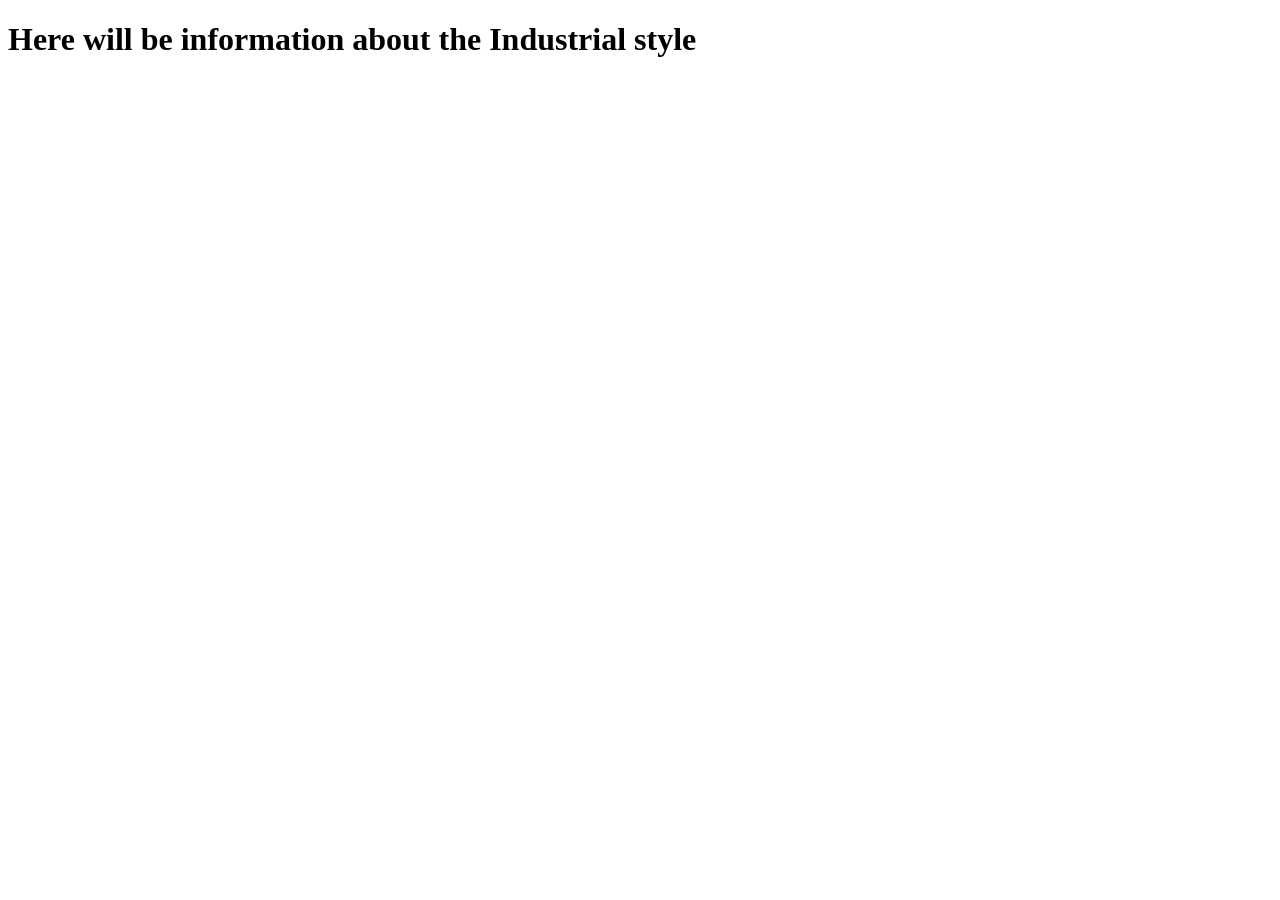
==== industrial.html @ 0ff0a552 "Add first pages" ====
<!doctype html>
<html lang="en">
  <head>
    <meta charset="UTF-8" />
    <meta name="viewport" content="width=device-width, initial-scale=1.0" />
    <title>Industrial interior style</title>
  </head>
  <body>
    <h1>Here will be information about the Industrial style</h1>
  </body>
</html>
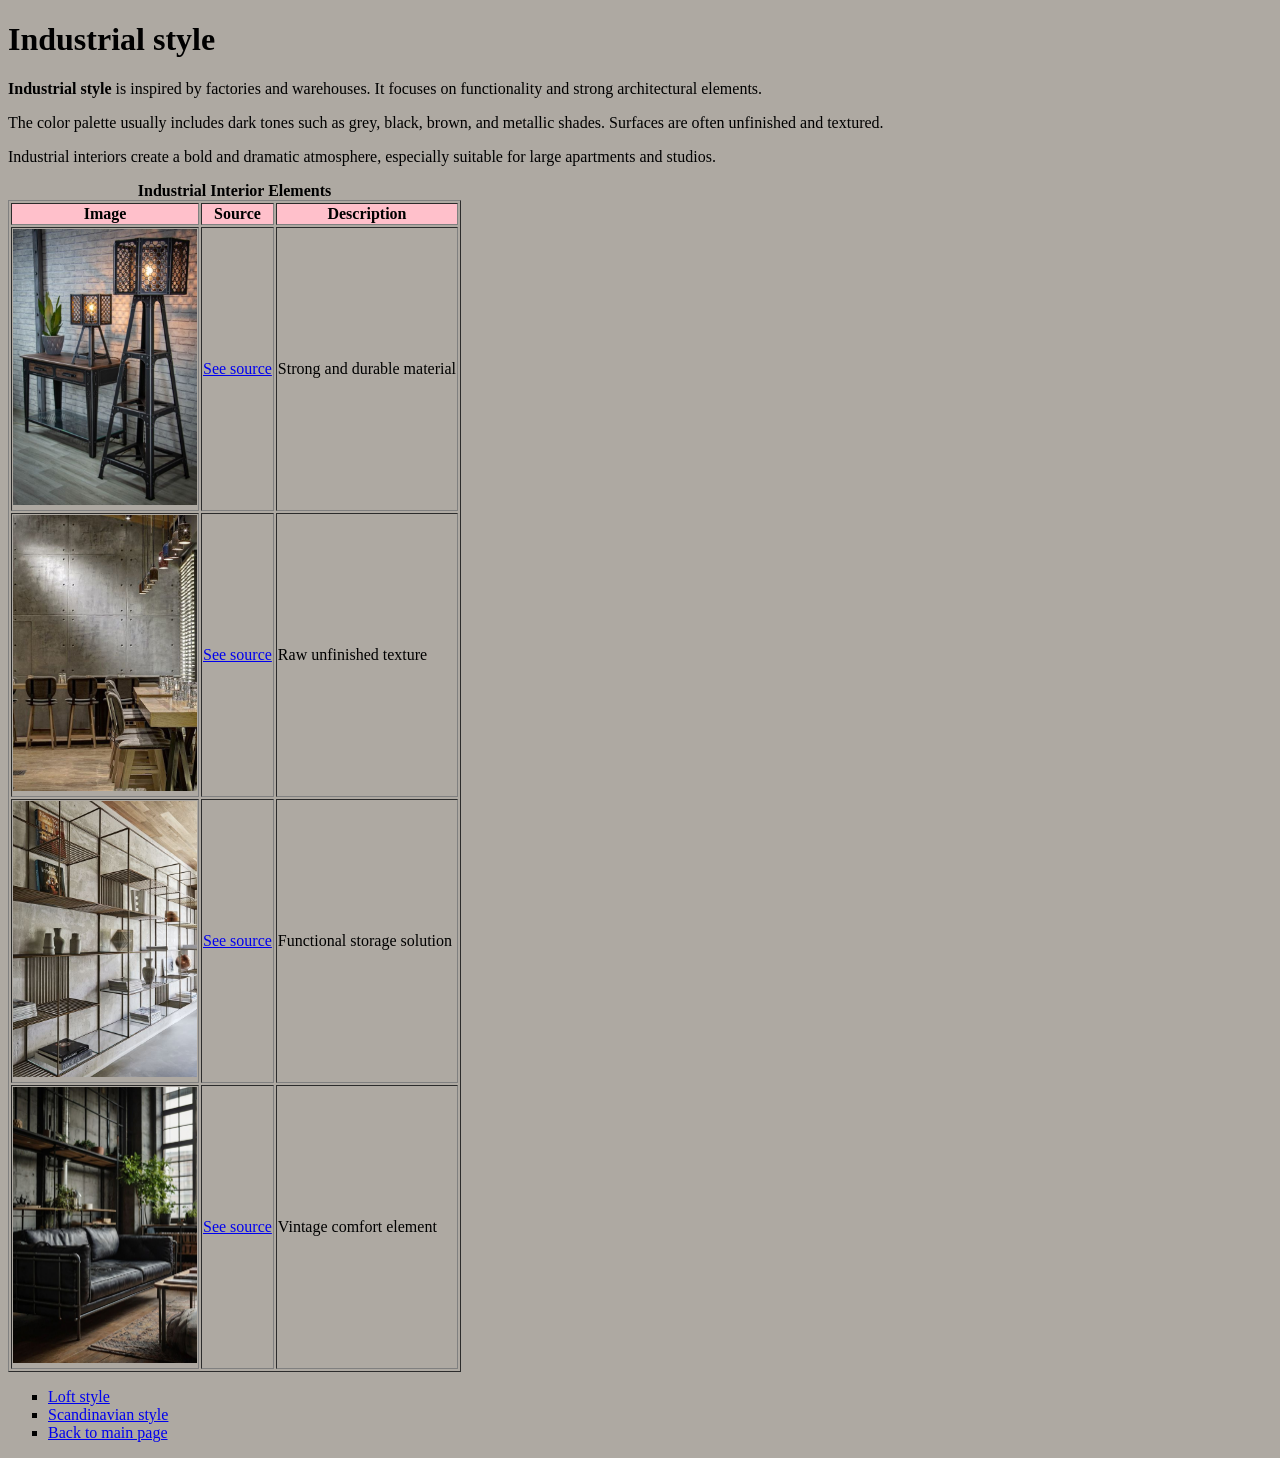
==== commit 20702bed: "Added information about styles" ====
--- a/industrial.html
+++ b/industrial.html
@@ -5,7 +5,84 @@
     <meta name="viewport" content="width=device-width, initial-scale=1.0" />
     <title>Industrial interior style</title>
   </head>
-  <body>
-    <h1>Here will be information about the Industrial style</h1>
+  <body bgcolor="#aea9a2">
+    <h1>Industrial style</h1>
+    <p>
+      <b>Industrial style </b>is inspired by factories and warehouses. It
+      focuses on functionality and strong architectural elements.
+    </p>
+    <p>
+      The color palette usually includes dark tones such as grey, black, brown,
+      and metallic shades. Surfaces are often unfinished and textured.
+    </p>
+    <p>
+      Industrial interiors create a bold and dramatic atmosphere, especially
+      suitable for large apartments and studios.
+    </p>
+    <table border="1" id="elements">
+      <caption>
+        <b>Industrial Interior Elements</b>
+      </caption>
+      <tr bgcolor="pink">
+        <th>Image</th>
+        <th>Source</th>
+        <th>Description</th>
+      </tr>
+      <tr>
+        <td><img src="./images/metal-lamp.jpg" width="184" height="100%" /></td>
+        <td>
+          <a
+            href="https://in.pinterest.com/pin/1091911872186576746/"
+            target="_blank"
+            >See source</a
+          >
+        </td>
+        <td>Strong and durable material</td>
+      </tr>
+      <tr>
+        <td>
+          <img src="./images/concrete-wall.jpg" width="184" height="100%" />
+        </td>
+        <td>
+          <a
+            href="https://in.pinterest.com/pin/8444318038510051/"
+            target="_blank"
+            >See source</a
+          >
+        </td>
+        <td>Raw unfinished texture</td>
+      </tr>
+      <tr>
+        <td>
+          <img src="./images/steel-shelves.jpg" width="184" height="100%" />
+        </td>
+        <td>
+          <a
+            href="https://in.pinterest.com/pin/4011087180980578/"
+            target="_blank"
+            >See source</a
+          >
+        </td>
+        <td>Functional storage solution</td>
+      </tr>
+      <tr>
+        <td>
+          <img src="./images/leather-sofa.jpg" width="184" height="100%" />
+        </td>
+        <td>
+          <a
+            href="https://in.pinterest.com/pin/70439181668362405/"
+            target="_blank"
+            >See source</a
+          >
+        </td>
+        <td>Vintage comfort element</td>
+      </tr>
+    </table>
+    <ul type="square">
+      <li><a href="./loft.html#definition2">Loft style</a></li>
+      <li><a href="./scandinavian.html">Scandinavian style</a></li>
+      <li><a href="./index.html">Back to main page</a></li>
+    </ul>
   </body>
 </html>
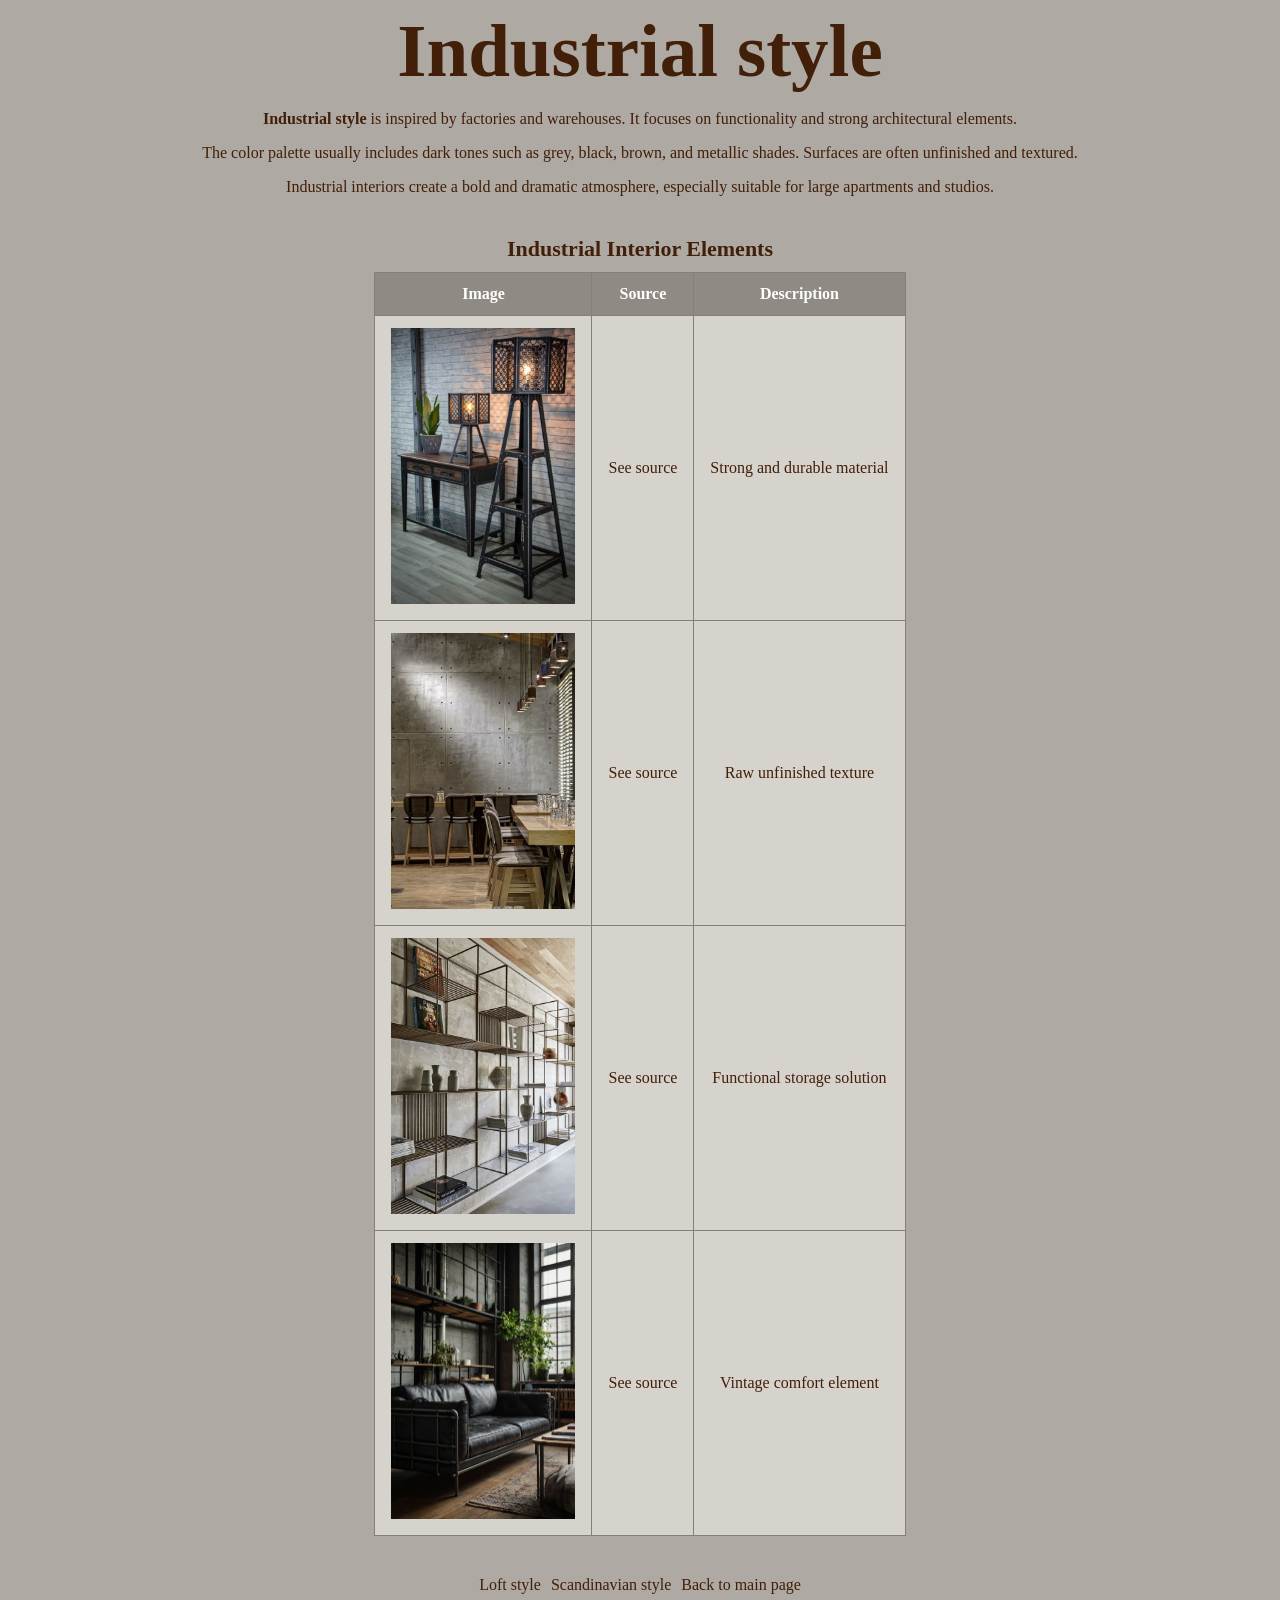
==== commit 4cb4020d: "added css to pages" ====
--- a/industrial.html
+++ b/industrial.html
@@ -4,9 +4,15 @@
     <meta charset="UTF-8" />
     <meta name="viewport" content="width=device-width, initial-scale=1.0" />
     <title>Industrial interior style</title>
+    <link rel="stylesheet" href="./style.css" />
   </head>
+  <style>
+    body {
+      text-align: center;
+    }
+  </style>
   <body bgcolor="#aea9a2">
-    <h1>Industrial style</h1>
+    <h1 id="main-title">Industrial style</h1>
     <p>
       <b>Industrial style </b>is inspired by factories and warehouses. It
       focuses on functionality and strong architectural elements.
@@ -79,7 +85,7 @@
         <td>Vintage comfort element</td>
       </tr>
     </table>
-    <ul type="square">
+    <ul type="square" class="navigation" style="justify-content: center">
       <li><a href="./loft.html#definition2">Loft style</a></li>
       <li><a href="./scandinavian.html">Scandinavian style</a></li>
       <li><a href="./index.html">Back to main page</a></li>
--- a/style.css
+++ b/style.css
@@ -0,0 +1,115 @@
+body {
+  color: rgb(65, 31, 9);
+}
+
+a {
+  text-decoration: none;
+  color: rgb(65, 31, 9) !important;
+}
+
+.navigation {
+  padding: 0;
+  margin-top: 40px;
+  list-style: none;
+  display: flex;
+  gap: 10px;
+}
+
+dl {
+  display: grid;
+  grid-template-columns: 100px 1fr;
+  gap: 10px;
+  max-width: 700px;
+}
+
+dt {
+  font-weight: bold;
+}
+
+dd {
+  margin: 0;
+}
+
+#main-title {
+  font-size: 75px;
+  max-width: 700px;
+  margin: 0 auto;
+}
+
+.main-title {
+  margin: 20px 0 !important;
+}
+
+.pages-list {
+  display: flex;
+  gap: 10px;
+}
+
+.page img {
+  flex-basis: calc((100% - 20px) / 3);
+  height: 400px;
+}
+
+.description {
+  display: flex;
+  gap: 20px;
+}
+
+.text {
+  max-width: 600px;
+  line-height: 1.7;
+}
+
+.advantages li h3,
+.advantages li p {
+  margin: 0;
+}
+
+.scandinavian-image {
+  width: 500px;
+  height: 500px;
+  border-radius: 20px;
+}
+
+table {
+  border-collapse: collapse;
+  background: #f5eadc;
+}
+
+.table-head {
+  background: #cdb79e;
+  font-size: 20px;
+  padding: 12px 16px;
+}
+
+.scandinavian-table td {
+  padding: 12px 16px;
+}
+
+iframe {
+  float: right;
+  margin: 20px;
+  border-radius: 12px;
+  box-shadow: 0 8px 20px rgba(0, 0, 0, 0.15);
+}
+
+#elements {
+  margin: 40px auto;
+  background: #d6d2cc;
+}
+
+#elements caption {
+  font-size: 22px;
+  margin-bottom: 10px;
+}
+
+#elements th,
+#elements td {
+  padding: 12px 16px;
+  text-align: center;
+}
+
+#elements th {
+  background: #8f8a84;
+  color: white;
+}
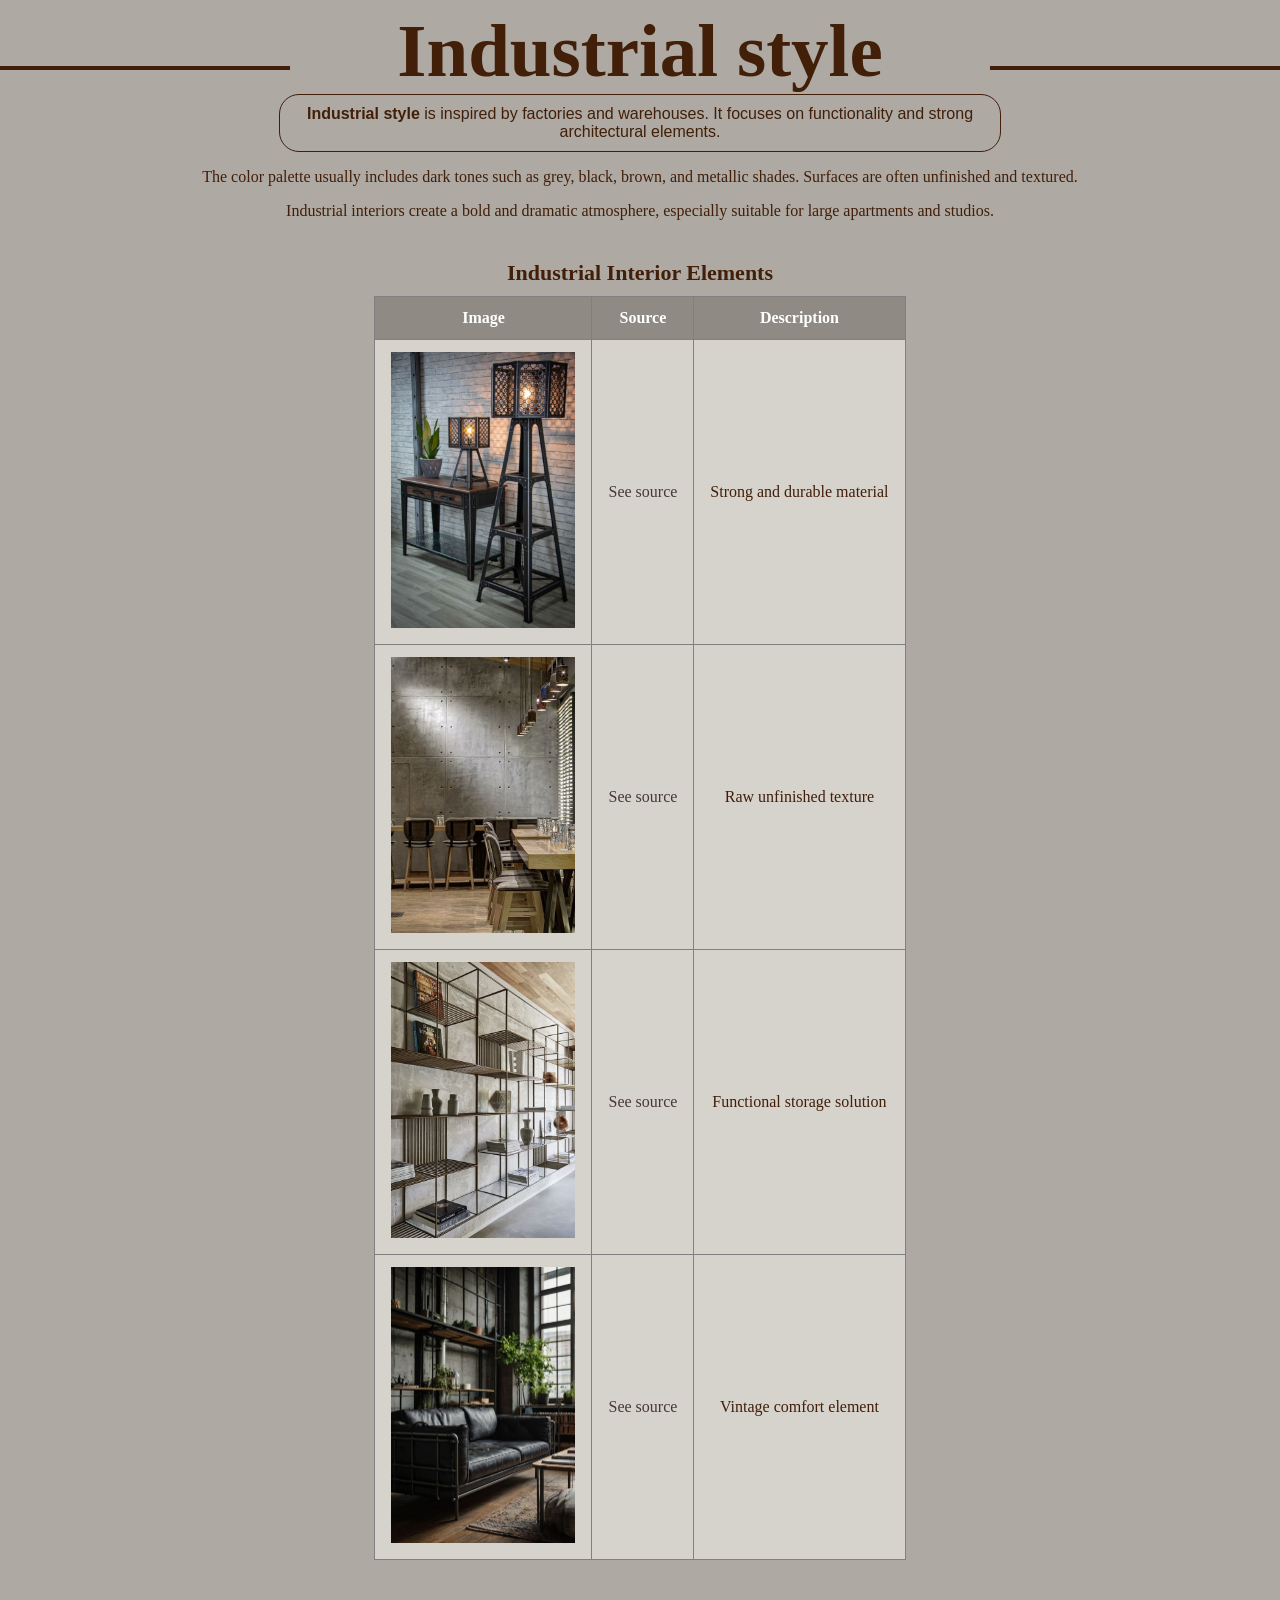
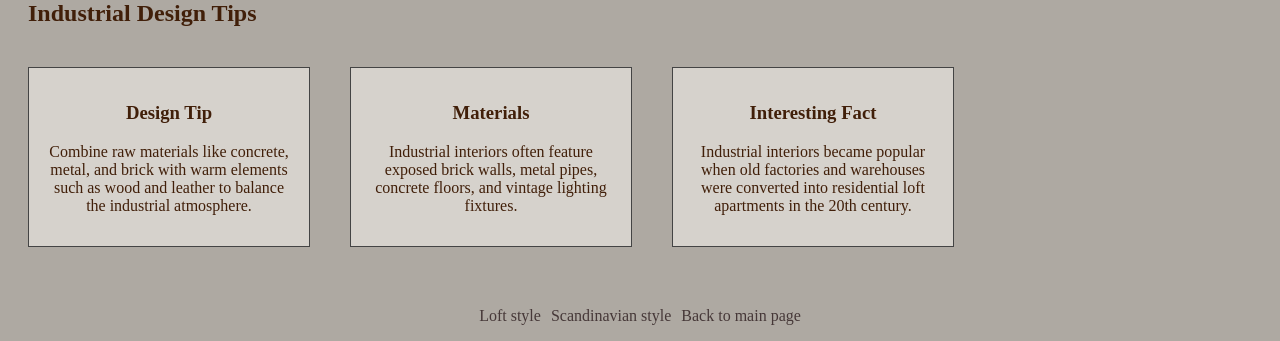
==== commit 0b8df83f: "Added a few more styles" ====
--- a/industrial.html
+++ b/industrial.html
@@ -9,6 +9,9 @@
   <style>
     body {
       text-align: center;
+    }
+    a {
+      text-decoration: none;
     }
   </style>
   <body bgcolor="#aea9a2">
@@ -85,6 +88,33 @@
         <td>Vintage comfort element</td>
       </tr>
     </table>
+    <h2 class="design-tip-title">Industrial Design Tips</h2>
+
+    <div class="industrial-box">
+      <h3>Design Tip</h3>
+      <p>
+        Combine raw materials like concrete, metal, and brick with warm elements
+        such as wood and leather to balance the industrial atmosphere.
+      </p>
+    </div>
+
+    <div class="industrial-box">
+      <h3>Materials</h3>
+      <p>
+        Industrial interiors often feature exposed brick walls, metal pipes,
+        concrete floors, and vintage lighting fixtures.
+      </p>
+    </div>
+
+    <div class="industrial-box">
+      <h3>Interesting Fact</h3>
+      <p>
+        Industrial interiors became popular when old factories and warehouses
+        were converted into residential loft apartments in the 20th century.
+      </p>
+    </div>
+
+    <div class="clear"></div>
     <ul type="square" class="navigation" style="justify-content: center">
       <li><a href="./loft.html#definition2">Loft style</a></li>
       <li><a href="./scandinavian.html">Scandinavian style</a></li>
--- a/style.css
+++ b/style.css
@@ -2,9 +2,16 @@
   color: rgb(65, 31, 9);
 }
 
-a {
-  text-decoration: none;
-  color: rgb(65, 31, 9) !important;
+a:link {
+  color: #463838 !important;
+}
+
+a:visited {
+  color: #917c7c;
+}
+
+a:active {
+  color: #330909;
 }
 
 .navigation {
@@ -16,33 +23,88 @@
 }
 
 dl {
-  display: grid;
-  grid-template-columns: 100px 1fr;
+  max-width: 700px;
+  margin: 20px 0;
+  background: #d7cbbb;
+  border-radius: 12px;
+  padding: 20px;
+}
+
+dl > dt {
+  font-weight: bold;
+  font-size: 18px;
+  margin-top: 15px;
+  color: rgb(65, 31, 9);
+}
+
+dl > dd {
+  margin: 5px 0 15px;
+  padding: 15px;
+  border-left: 3px solid rgb(65, 31, 9);
+}
+
+#main-title {
+  position: relative;
+  text-align: center;
+  max-width: 700px;
+  font-size: 75px;
+  margin: 0 auto;
+}
+
+#main-title::before,
+#main-title::after {
+  position: absolute;
+  bottom: 24px;
+  display: block;
+  content: "";
+  border: 2px solid rgb(65, 31, 9);
+  width: 352px;
+}
+
+#main-title::before {
+  left: 100%;
+}
+
+#main-title::after {
+  right: 100%;
+}
+
+#main-title + p {
+  font-family:
+    "Lucida Sans", "Lucida Sans Regular", "Lucida Grande",
+    "Lucida Sans Unicode", Geneva, Verdana, sans-serif;
+  font-weight: 500px;
+  border: 1px solid rgb(65, 31, 9);
+  border-radius: 20px;
+  max-width: 700px;
+  padding: 10px;
+  margin: 0 auto;
+}
+
+.pages-list {
+  display: flex;
   gap: 10px;
-  max-width: 700px;
-}
-
-dt {
-  font-weight: bold;
-}
-
-dd {
-  margin: 0;
-}
-
-#main-title {
-  font-size: 75px;
-  max-width: 700px;
-  margin: 0 auto;
-}
-
-.main-title {
-  margin: 20px 0 !important;
-}
-
-.pages-list {
-  display: flex;
-  gap: 10px;
+}
+
+.image-card {
+  position: relative;
+}
+
+.image-card img:hover {
+  transform: scale(1.08);
+}
+
+.image-card:first-child .image-text {
+  background-color: rgb(214, 205, 192);
+}
+
+.image-text {
+  position: absolute;
+  left: 36%;
+  bottom: -8px;
+  background-color: rgb(223, 206, 183);
+  padding: 4px;
+  border-radius: 7px;
 }
 
 .page img {
@@ -52,7 +114,7 @@
 
 .description {
   display: flex;
-  gap: 20px;
+  gap: 30px;
 }
 
 .text {
@@ -63,12 +125,47 @@
 .advantages li h3,
 .advantages li p {
   margin: 0;
+}
+
+#materials {
+  list-style: none;
+  padding: 0;
+  margin: 20px 0;
+  display: flex;
+  gap: 15px;
+}
+
+#materials > li {
+  background: #d1bea6;
+  border: 2px solid rgb(65, 31, 9);
+  border-radius: 12px;
+  padding: 15px 25px;
+  font-size: 18px;
+  font-weight: 600;
+}
+
+.top-row {
+  display: flex;
+  gap: 15px;
 }
 
 .scandinavian-image {
   width: 500px;
   height: 500px;
   border-radius: 20px;
+}
+
+.scandinavian-frame {
+  margin: 10px;
+}
+
+.fact-box {
+  top: 80px;
+  right: 40px;
+  width: 250px;
+  background: #e0d9d0;
+  border: 1px solid #b5a48f;
+  padding: 15px;
 }
 
 table {
@@ -113,3 +210,21 @@
   background: #8f8a84;
   color: white;
 }
+
+.industrial-box {
+  float: left;
+  width: 250px;
+  padding: 15px;
+  margin: 20px;
+  border: 1px solid #444;
+  background: #d6d2cc;
+}
+
+.clear {
+  clear: both;
+}
+
+.design-tip-title {
+  text-align: left;
+  margin-left: 20px;
+}
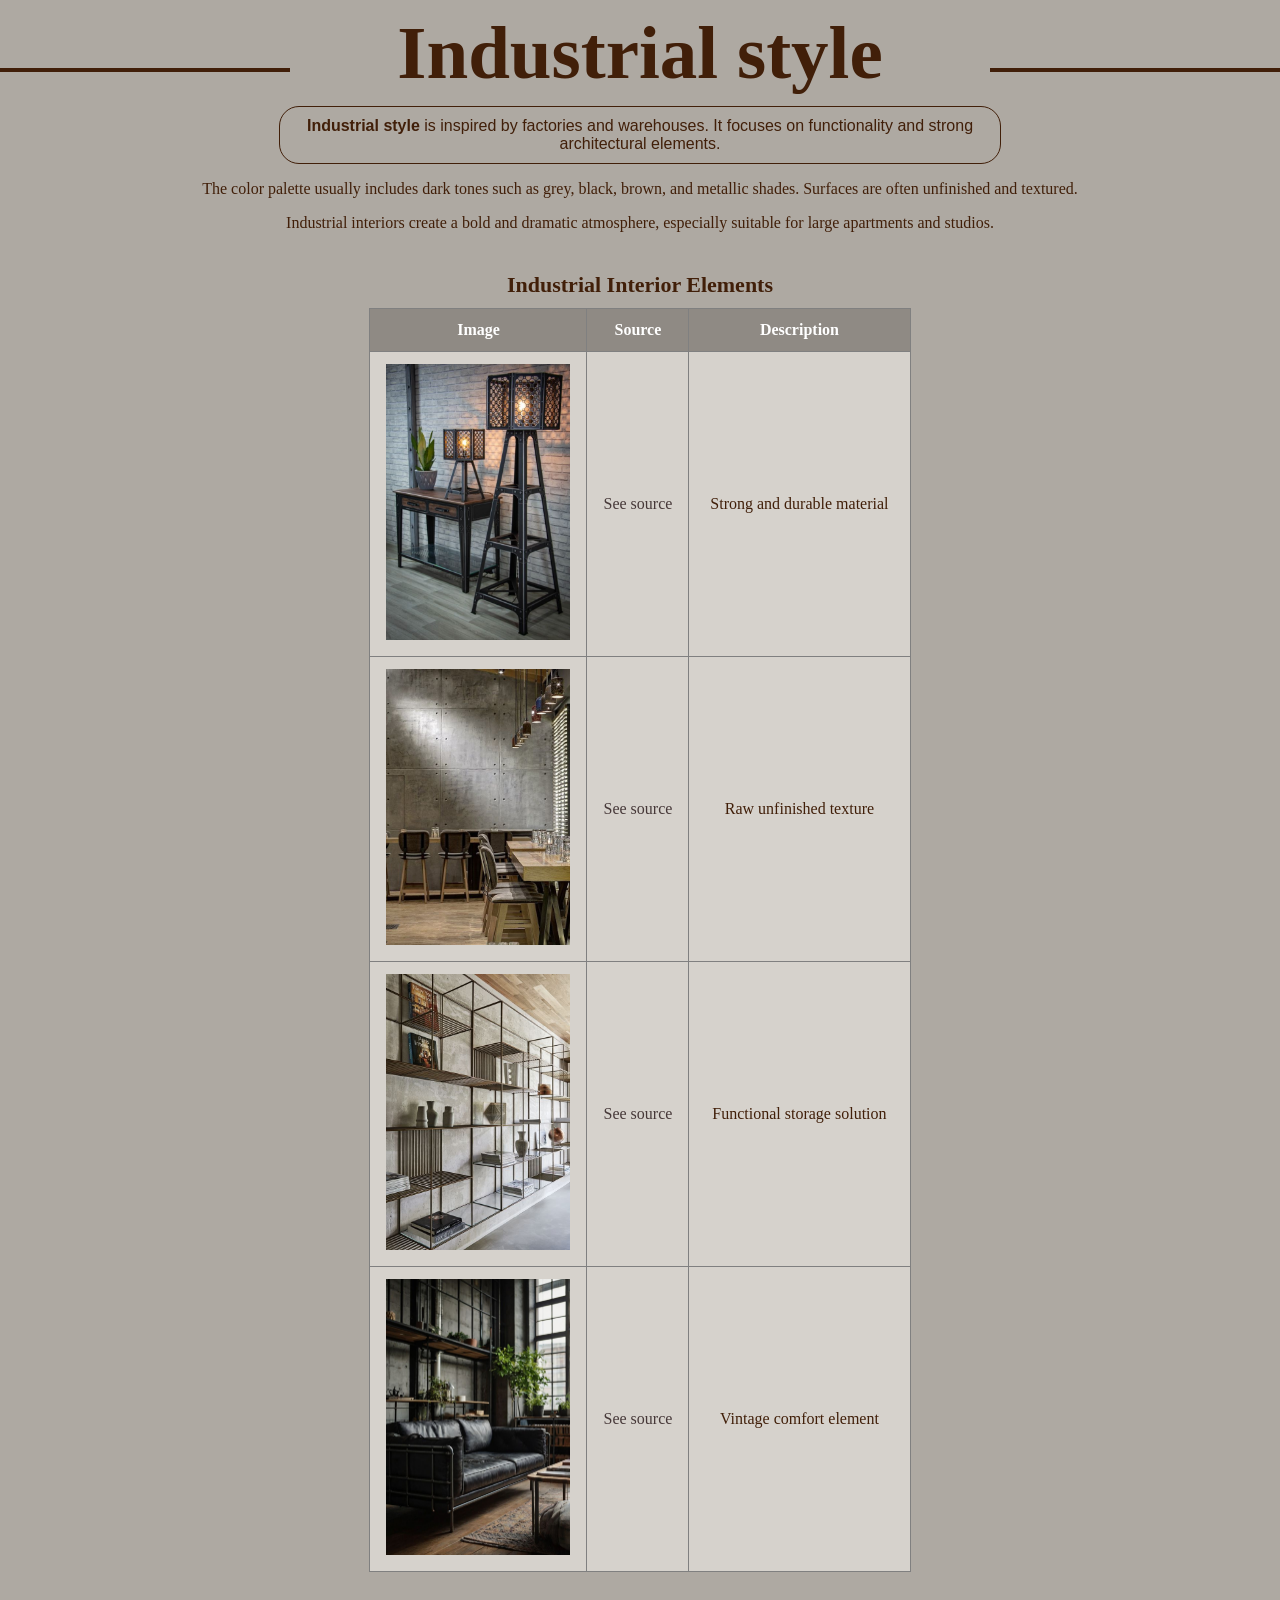
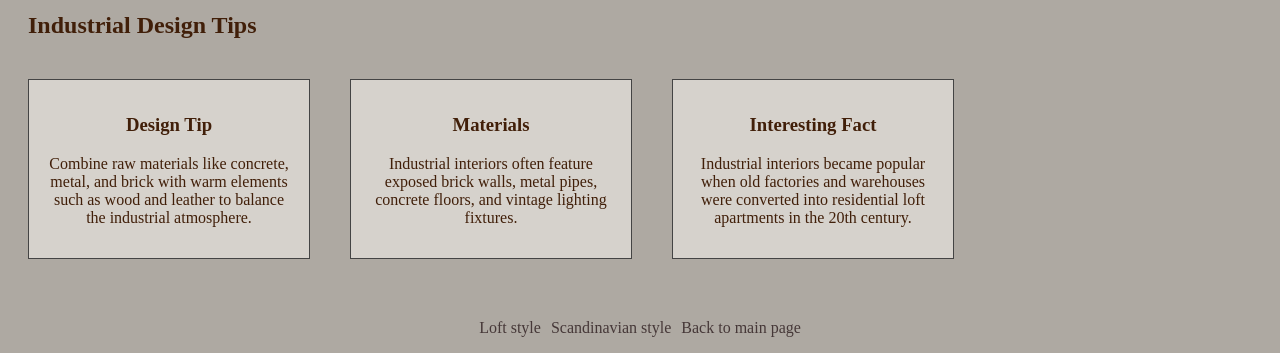
==== commit 7aab7059: "Added drag-n-drop functions, and reactivity on movement" ====
--- a/industrial.html
+++ b/industrial.html
@@ -46,7 +46,7 @@
             >See source</a
           >
         </td>
-        <td>Strong and durable material</td>
+        <td><p>Strong and durable material</p></td>
       </tr>
       <tr>
         <td>
@@ -59,7 +59,7 @@
             >See source</a
           >
         </td>
-        <td>Raw unfinished texture</td>
+        <td><p>Raw unfinished texture</p></td>
       </tr>
       <tr>
         <td>
@@ -72,7 +72,7 @@
             >See source</a
           >
         </td>
-        <td>Functional storage solution</td>
+        <td><p>Functional storage solution</p></td>
       </tr>
       <tr>
         <td>
@@ -85,7 +85,7 @@
             >See source</a
           >
         </td>
-        <td>Vintage comfort element</td>
+        <td><p>Vintage comfort element</p></td>
       </tr>
     </table>
     <h2 class="design-tip-title">Industrial Design Tips</h2>
@@ -122,3 +122,4 @@
     </ul>
   </body>
 </html>
+<script src="./script//scriptIndustrial.js"></script>
--- a/style.css
+++ b/style.css
@@ -48,7 +48,7 @@
   text-align: center;
   max-width: 700px;
   font-size: 75px;
-  margin: 0 auto;
+  margin: 10px auto;
 }
 
 #main-title::before,
@@ -107,6 +107,19 @@
   border-radius: 7px;
 }
 
+.choose-style-button,
+#quiz,
+.developer-info,
+.hide,
+.show {
+  cursor: pointer;
+  border-radius: 15px;
+  color: #381f1f;
+  background-color: #afa297;
+  border: #dbc7ad;
+  padding: 10px;
+}
+
 .page img {
   flex-basis: calc((100% - 20px) / 3);
   height: 400px;
@@ -144,6 +157,12 @@
   font-weight: 600;
 }
 
+.dark {
+  border-radius: 10px;
+  padding: 5px;
+  background-color: #978b7a;
+}
+
 .top-row {
   display: flex;
   gap: 15px;
@@ -206,6 +225,10 @@
   text-align: center;
 }
 
+#elements p {
+  padding: 5px;
+}
+
 #elements th {
   background: #8f8a84;
   color: white;
